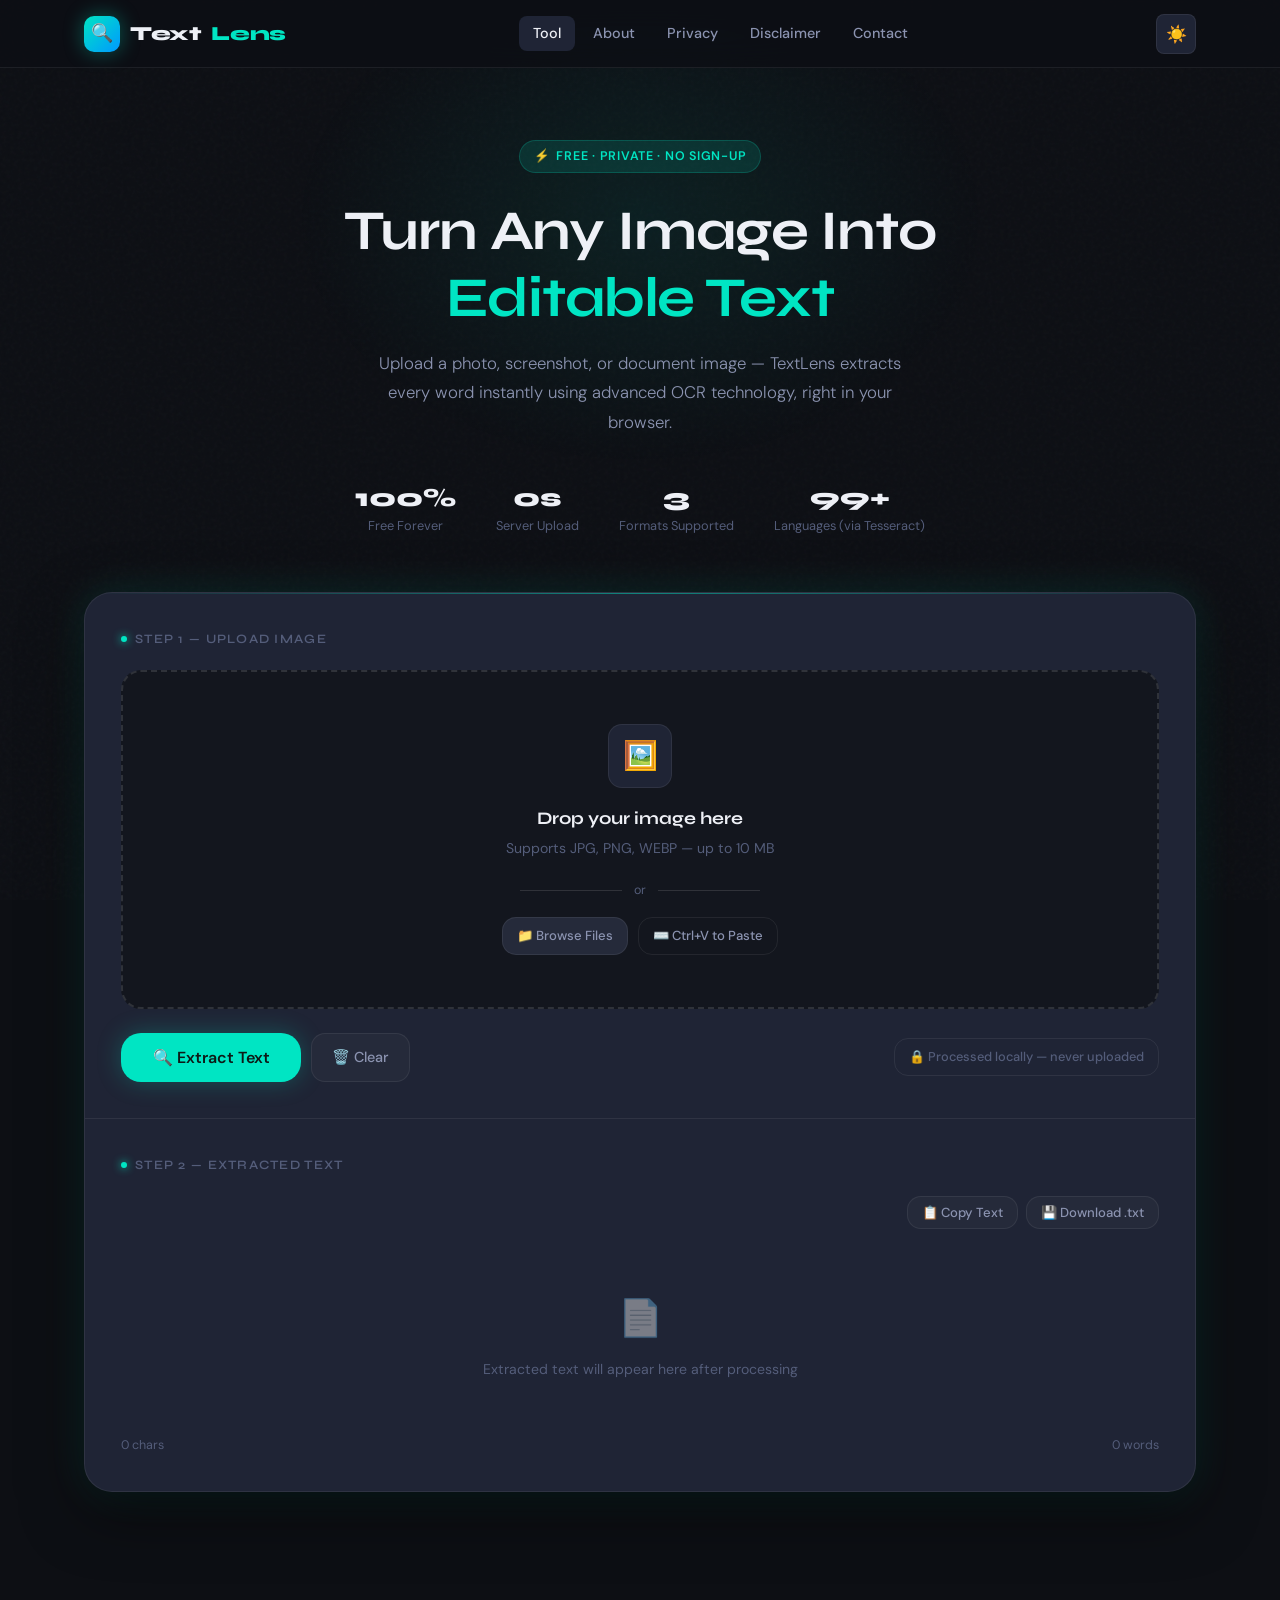
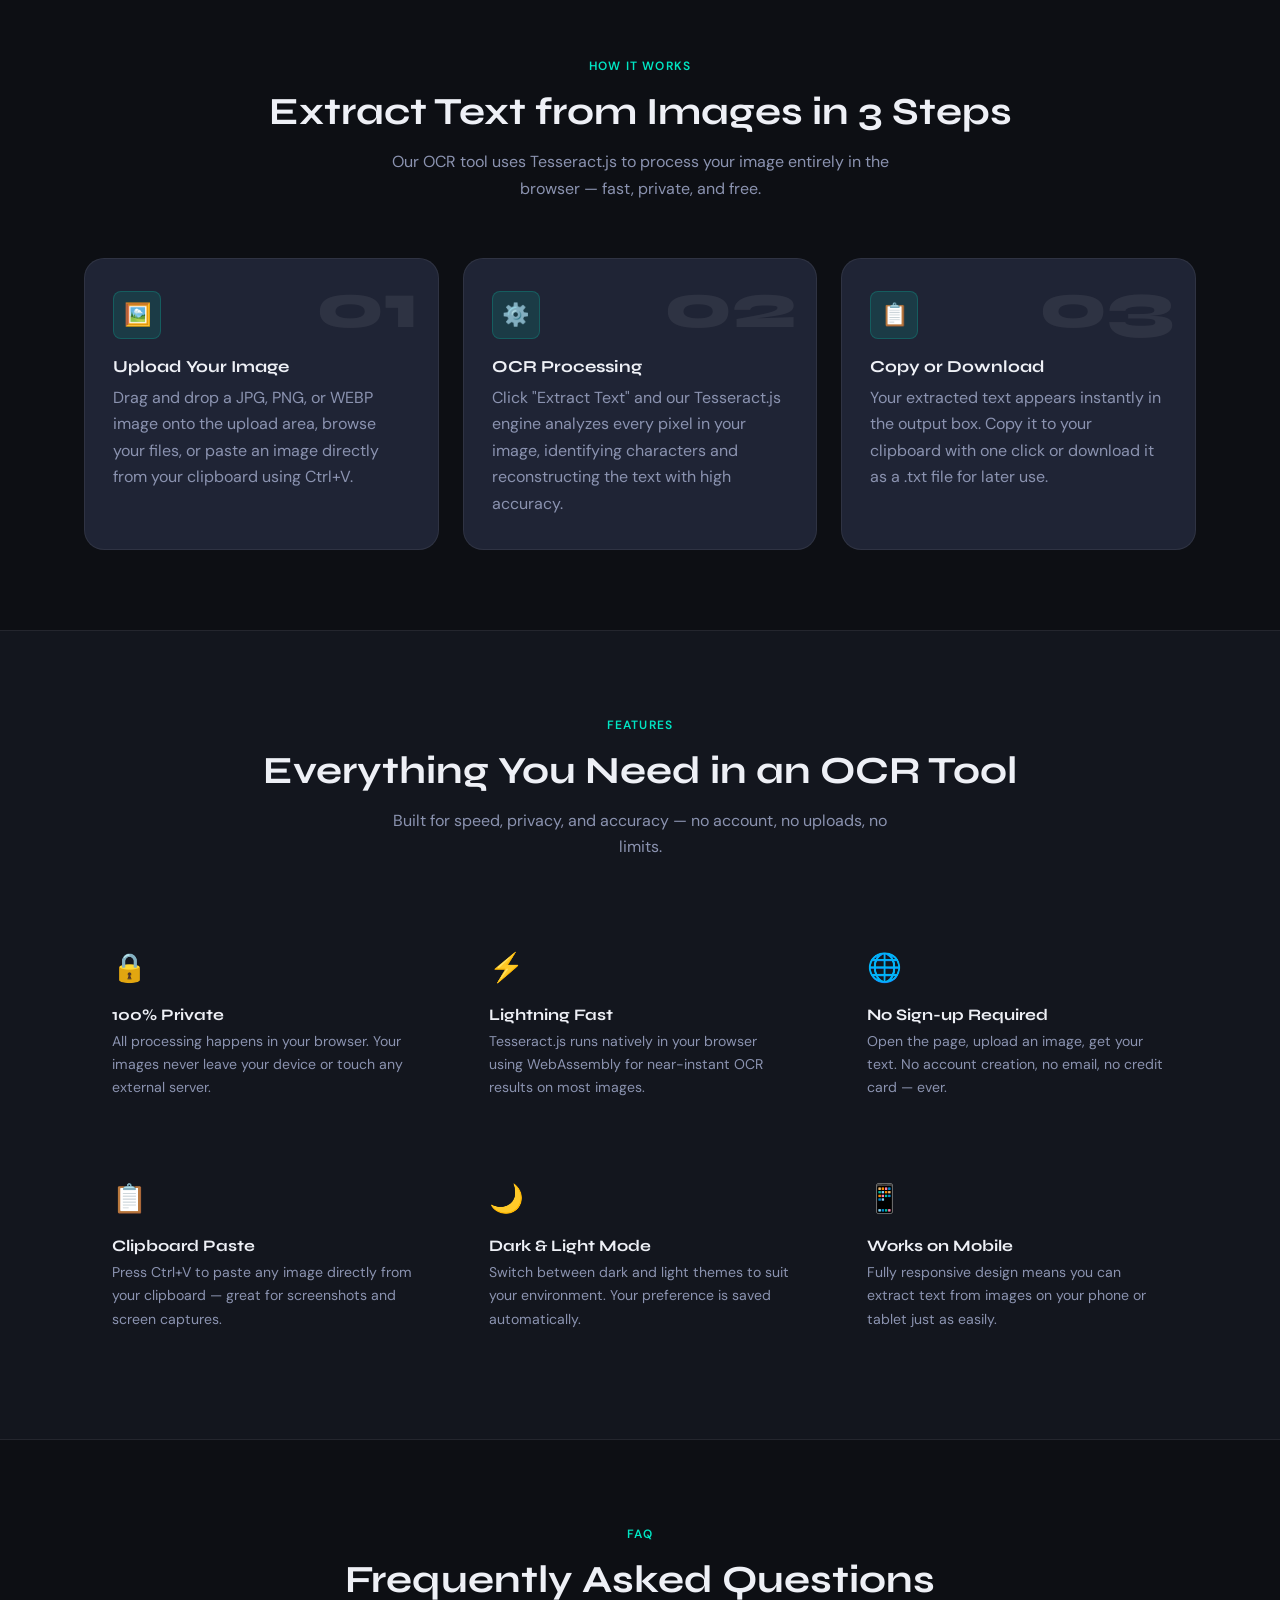
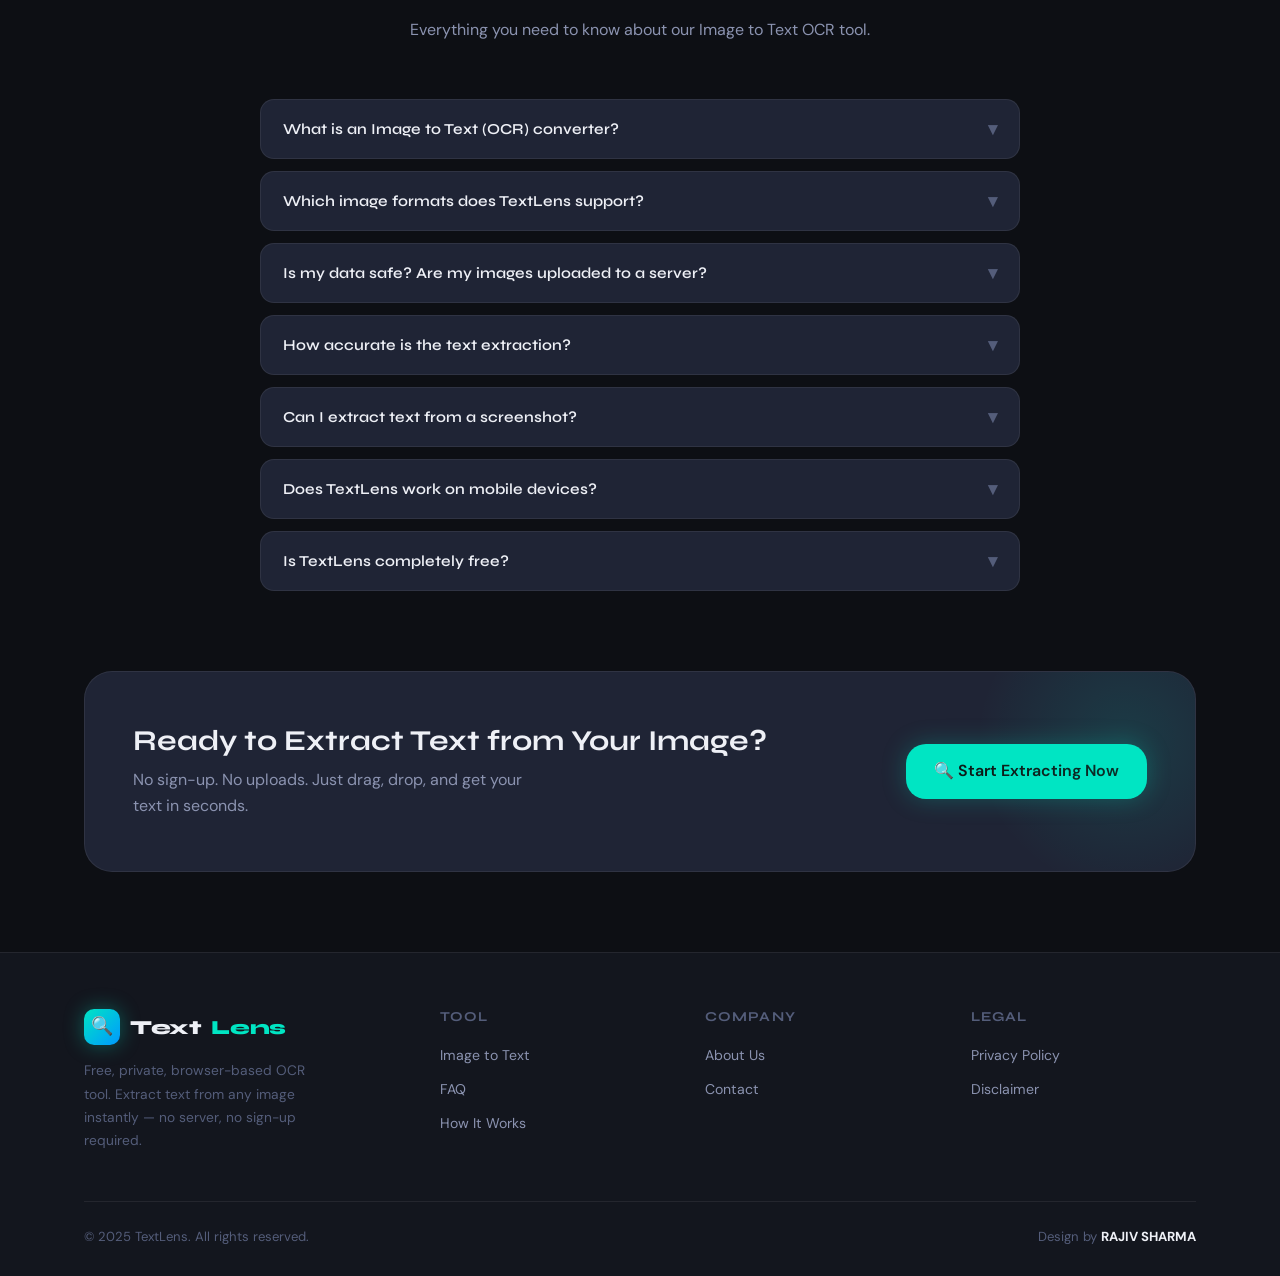
==== index.html @ cfd6c008 "Add files via upload" ====
<!DOCTYPE html>
<html lang="en" data-theme="dark">
<head>
  <meta charset="UTF-8" />
  <meta name="viewport" content="width=device-width, initial-scale=1.0" />

  <!-- Primary Meta -->
  <title>TextLens — Free Image to Text OCR Tool | Extract Text from Images Online</title>
  <meta name="description" content="Extract text from any image instantly with TextLens, the free AI-powered OCR tool. Upload JPG, PNG, or WEBP images and convert them to editable plain text in seconds. No sign-up required." />
  <meta name="keywords" content="image to text, OCR tool, extract text from image, online OCR, free OCR, photo to text, jpg to text, png to text" />
  <meta name="author" content="TextLens" />
  <meta name="robots" content="index, follow" />
  <link rel="canonical" href="https://textlens.app/index.html" />

  <!-- Open Graph -->
  <meta property="og:type" content="website" />
  <meta property="og:title" content="TextLens — Free Image to Text OCR Tool" />
  <meta property="og:description" content="Extract text from images instantly. Free, private, and browser-based OCR — no uploads to any server." />
  <meta property="og:url" content="https://textlens.app/" />
  <meta property="og:site_name" content="TextLens" />

  <!-- Twitter Card -->
  <meta name="twitter:card" content="summary_large_image" />
  <meta name="twitter:title" content="TextLens — Free Image to Text OCR Tool" />
  <meta name="twitter:description" content="Extract text from images instantly. Free, private, browser-based OCR." />

  <!-- Schema Markup -->
  <script type="application/ld+json">
  {
    "@context": "https://schema.org",
    "@type": "WebApplication",
    "name": "TextLens OCR Tool",
    "url": "https://textlens.app/",
    "description": "Free browser-based OCR tool to extract text from images. Supports JPG, PNG, and WEBP formats.",
    "applicationCategory": "UtilityApplication",
    "operatingSystem": "Any",
    "browserRequirements": "Requires JavaScript",
    "offers": {
      "@type": "Offer",
      "price": "0",
      "priceCurrency": "USD"
    },
    "featureList": [
      "Extract text from JPG images",
      "Extract text from PNG images",
      "Extract text from WEBP images",
      "Paste image from clipboard",
      "Drag and drop upload",
      "Download extracted text as TXT",
      "Copy text to clipboard",
      "100% browser-based, no server upload"
    ]
  }
  </script>

  <link rel="stylesheet" href="style.css" />
  <link rel="icon" href="data:image/svg+xml,<svg xmlns='http://www.w3.org/2000/svg' viewBox='0 0 100 100'><text y='.9em' font-size='90'>🔍</text></svg>" />
</head>
<body>

<!-- ============================================================
     NAVBAR
     ============================================================ -->
<nav class="navbar" role="navigation" aria-label="Main navigation">
  <div class="container nav-inner">
    <a href="index.html" class="logo" aria-label="TextLens Home">
      <div class="logo-icon" aria-hidden="true">🔍</div>
      Text<span>Lens</span>
    </a>

    <div class="nav-links" role="menubar">
      <a href="index.html" role="menuitem">Tool</a>
      <a href="about.html" role="menuitem">About</a>
      <a href="privacy-policy.html" role="menuitem">Privacy</a>
      <a href="disclaimer.html" role="menuitem">Disclaimer</a>
      <a href="contact.html" role="menuitem">Contact</a>
    </div>

    <div class="nav-right">
      <button class="theme-toggle" id="theme-toggle" aria-label="Toggle dark/light mode" title="Toggle theme">
        <span id="theme-icon">☀️</span>
      </button>
      <button class="nav-hamburger" id="hamburger" aria-label="Open menu" aria-expanded="false">
        <span></span><span></span><span></span>
      </button>
    </div>
  </div>
</nav>

<!-- Mobile Nav -->
<div class="mobile-nav" id="mobile-nav" role="menu">
  <a href="index.html" role="menuitem">🔍 OCR Tool</a>
  <a href="about.html" role="menuitem">ℹ️ About</a>
  <a href="privacy-policy.html" role="menuitem">🔒 Privacy Policy</a>
  <a href="disclaimer.html" role="menuitem">📋 Disclaimer</a>
  <a href="contact.html" role="menuitem">✉️ Contact</a>
</div>

<main>
  <!-- ============================================================
       HERO
       ============================================================ -->
  <section class="hero" aria-labelledby="hero-heading">
    <div class="container">
      <div class="hero-badge" role="note">
        <span>⚡</span> Free · Private · No Sign-up
      </div>
      <h1 id="hero-heading" class="animate-up">
        Turn Any Image Into<br><em>Editable Text</em>
      </h1>
      <p class="hero-sub animate-up">
        Upload a photo, screenshot, or document image — TextLens extracts every word instantly using advanced OCR technology, right in your browser.
      </p>

      <div class="hero-stats" aria-label="Tool statistics">
        <div class="stat-item">
          <div class="stat-number">100%</div>
          <div class="stat-label">Free Forever</div>
        </div>
        <div class="stat-item">
          <div class="stat-number">0s</div>
          <div class="stat-label">Server Upload</div>
        </div>
        <div class="stat-item">
          <div class="stat-number">3</div>
          <div class="stat-label">Formats Supported</div>
        </div>
        <div class="stat-item">
          <div class="stat-number">99+</div>
          <div class="stat-label">Languages (via Tesseract)</div>
        </div>
      </div>
    </div>
  </section>

  <!-- ============================================================
       MAIN TOOL
       ============================================================ -->
  <section class="tool-section" aria-labelledby="tool-heading">
    <div class="container">
      <h2 id="tool-heading" class="d-none">Image to Text Converter</h2>

      <div class="tool-card" role="main">

        <!-- Upload Panel -->
        <div class="upload-panel">
          <div class="panel-label">
            <span class="dot" aria-hidden="true"></span>
            Step 1 — Upload Image
          </div>

          <!-- Drop Zone -->
          <div
            class="drop-zone"
            id="drop-zone"
            role="button"
            tabindex="0"
            aria-label="Upload image: click, drag and drop, or paste from clipboard"
            aria-describedby="drop-hint"
          >
            <!-- Default state -->
            <div id="drop-default">
              <div class="drop-icon" aria-hidden="true">🖼️</div>
              <h3>Drop your image here</h3>
              <p id="drop-hint">Supports JPG, PNG, WEBP — up to 10 MB</p>
              <div class="or-divider">or</div>
              <div style="display:flex;gap:10px;justify-content:center;flex-wrap:wrap">
                <button class="btn btn-secondary btn-sm" onclick="document.getElementById('file-input').click()" type="button" aria-label="Browse files to upload">
                  📁 Browse Files
                </button>
                <span class="btn btn-ghost btn-sm" style="cursor:default;pointer-events:none" aria-label="Keyboard shortcut to paste">
                  ⌨️ Ctrl+V to Paste
                </span>
              </div>
            </div>

            <!-- Preview container (shown after file selected) -->
            <div id="preview-container">
              <img id="image-preview" src="" alt="Uploaded image preview" loading="lazy" />
              <div class="preview-overlay">
                <button class="btn btn-ghost btn-sm btn-icon" onclick="document.getElementById('file-input').click()" title="Change image" type="button" aria-label="Change image">🔄</button>
              </div>
            </div>
          </div>

          <input type="file" id="file-input" accept=".jpg,.jpeg,.png,.webp,image/jpeg,image/png,image/webp" aria-label="Choose image file" />

          <!-- Upload Actions -->
          <div class="upload-actions">
            <div class="action-left">
              <button class="btn btn-primary btn-lg" id="ocr-btn" disabled aria-label="Extract text from uploaded image" type="button">
                🔍 Extract Text
              </button>
              <button class="btn btn-secondary" id="clear-btn" type="button" aria-label="Clear and start over">
                🗑️ Clear
              </button>
            </div>
            <div class="action-right">
              <span class="btn btn-ghost btn-sm" style="cursor:default;pointer-events:none;font-size:0.8rem;color:var(--text-muted)" aria-label="Privacy notice">
                🔒 Processed locally — never uploaded
              </span>
            </div>
          </div>
        </div>

        <!-- Error Banner -->
        <div class="error-banner" id="error-banner" role="alert" aria-live="polite">
          <span class="err-icon">⚠️</span>
          <span class="err-text" id="error-text"></span>
        </div>

        <!-- Progress Bar -->
        <div class="progress-wrap" id="progress-wrap" role="status" aria-live="polite">
          <div class="progress-header">
            <div class="progress-label">
              <span class="spinner" aria-hidden="true"></span>
              <span id="progress-msg">Initializing…</span>
            </div>
            <span class="progress-pct" id="progress-pct" aria-label="Progress percentage">0%</span>
          </div>
          <div class="progress-bar-track" role="progressbar" aria-valuemin="0" aria-valuemax="100" aria-valuenow="0">
            <div class="progress-bar-fill" id="progress-fill"></div>
          </div>
        </div>

        <!-- Output Panel -->
        <div class="output-panel">
          <div class="panel-label">
            <span class="dot" aria-hidden="true"></span>
            Step 2 — Extracted Text
          </div>

          <div class="output-header">
            <div></div>
            <div class="output-actions">
              <button class="btn btn-secondary btn-sm" id="copy-btn" disabled type="button" aria-label="Copy extracted text to clipboard">
                📋 Copy Text
              </button>
              <button class="btn btn-secondary btn-sm" id="download-btn" disabled type="button" aria-label="Download extracted text as .txt file">
                💾 Download .txt
              </button>
            </div>
          </div>

          <!-- Placeholder shown before extraction -->
          <div id="output-placeholder" class="output-placeholder" role="note">
            <span class="placeholder-icon" aria-hidden="true">📄</span>
            <p>Extracted text will appear here after processing</p>
          </div>

          <!-- Actual text output -->
          <div
            id="output-box"
            role="textbox"
            aria-label="Extracted text output"
            aria-multiline="true"
            aria-readonly="true"
            tabindex="0"
            style="display:none"
          ></div>

          <div class="output-meta" aria-live="polite">
            <span id="char-count" aria-label="Character count">0 chars</span>
            <span id="word-count" aria-label="Word count">0 words</span>
          </div>
        </div>

      </div><!-- /.tool-card -->

    </div>
  </section>

  <!-- ============================================================
       HOW IT WORKS
       ============================================================ -->
  <section class="section" aria-labelledby="how-heading">
    <div class="container">
      <div class="section-header">
        <div class="section-tag">How It Works</div>
        <h2 id="how-heading">Extract Text from Images in 3 Steps</h2>
        <p>Our OCR tool uses Tesseract.js to process your image entirely in the browser — fast, private, and free.</p>
      </div>

      <div class="steps-grid">
        <article class="step-card animate-up">
          <div class="step-num" aria-hidden="true">01</div>
          <div class="step-icon" aria-hidden="true">🖼️</div>
          <h3>Upload Your Image</h3>
          <p>Drag and drop a JPG, PNG, or WEBP image onto the upload area, browse your files, or paste an image directly from your clipboard using Ctrl+V.</p>
        </article>
        <article class="step-card animate-up">
          <div class="step-num" aria-hidden="true">02</div>
          <div class="step-icon" aria-hidden="true">⚙️</div>
          <h3>OCR Processing</h3>
          <p>Click "Extract Text" and our Tesseract.js engine analyzes every pixel in your image, identifying characters and reconstructing the text with high accuracy.</p>
        </article>
        <article class="step-card animate-up">
          <div class="step-num" aria-hidden="true">03</div>
          <div class="step-icon" aria-hidden="true">📋</div>
          <h3>Copy or Download</h3>
          <p>Your extracted text appears instantly in the output box. Copy it to your clipboard with one click or download it as a .txt file for later use.</p>
        </article>
      </div>
    </div>
  </section>

  <!-- ============================================================
       FEATURES
       ============================================================ -->
  <section class="section features-bg" aria-labelledby="features-heading">
    <div class="container">
      <div class="section-header">
        <div class="section-tag">Features</div>
        <h2 id="features-heading">Everything You Need in an OCR Tool</h2>
        <p>Built for speed, privacy, and accuracy — no account, no uploads, no limits.</p>
      </div>

      <div class="features-grid">
        <div class="feature-item">
          <div class="feature-icon" aria-hidden="true">🔒</div>
          <h4>100% Private</h4>
          <p>All processing happens in your browser. Your images never leave your device or touch any external server.</p>
        </div>
        <div class="feature-item">
          <div class="feature-icon" aria-hidden="true">⚡</div>
          <h4>Lightning Fast</h4>
          <p>Tesseract.js runs natively in your browser using WebAssembly for near-instant OCR results on most images.</p>
        </div>
        <div class="feature-item">
          <div class="feature-icon" aria-hidden="true">🌐</div>
          <h4>No Sign-up Required</h4>
          <p>Open the page, upload an image, get your text. No account creation, no email, no credit card — ever.</p>
        </div>
        <div class="feature-item">
          <div class="feature-icon" aria-hidden="true">📋</div>
          <h4>Clipboard Paste</h4>
          <p>Press Ctrl+V to paste any image directly from your clipboard — great for screenshots and screen captures.</p>
        </div>
        <div class="feature-item">
          <div class="feature-icon" aria-hidden="true">🌙</div>
          <h4>Dark & Light Mode</h4>
          <p>Switch between dark and light themes to suit your environment. Your preference is saved automatically.</p>
        </div>
        <div class="feature-item">
          <div class="feature-icon" aria-hidden="true">📱</div>
          <h4>Works on Mobile</h4>
          <p>Fully responsive design means you can extract text from images on your phone or tablet just as easily.</p>
        </div>
      </div>
    </div>
  </section>

  <!-- ============================================================
       FAQ
       ============================================================ -->
  <section class="section" aria-labelledby="faq-heading">
    <div class="container">
      <div class="section-header">
        <div class="section-tag">FAQ</div>
        <h2 id="faq-heading">Frequently Asked Questions</h2>
        <p>Everything you need to know about our Image to Text OCR tool.</p>
      </div>

      <div class="faq-list" role="list">

        <div class="faq-item" role="listitem">
          <button class="faq-q" aria-expanded="false" aria-controls="faq-a-1">
            What is an Image to Text (OCR) converter?
            <span class="faq-arrow" aria-hidden="true">▾</span>
          </button>
          <div class="faq-a" id="faq-a-1" role="region">
            <p>An Image to Text converter, also called an OCR (Optical Character Recognition) tool, is software that reads text embedded in images and converts it into editable, machine-readable plain text. TextLens uses the open-source Tesseract.js library to perform this conversion entirely within your web browser — no server processing required.</p>
          </div>
        </div>

        <div class="faq-item" role="listitem">
          <button class="faq-q" aria-expanded="false" aria-controls="faq-a-2">
            Which image formats does TextLens support?
            <span class="faq-arrow" aria-hidden="true">▾</span>
          </button>
          <div class="faq-a" id="faq-a-2" role="region">
            <p>TextLens currently supports JPG/JPEG, PNG, and WEBP image formats. These cover the vast majority of photos, screenshots, and scanned documents you're likely to encounter. Maximum file size is 10 MB per image to ensure smooth browser performance.</p>
          </div>
        </div>

        <div class="faq-item" role="listitem">
          <button class="faq-q" aria-expanded="false" aria-controls="faq-a-3">
            Is my data safe? Are my images uploaded to a server?
            <span class="faq-arrow" aria-hidden="true">▾</span>
          </button>
          <div class="faq-a" id="faq-a-3" role="region">
            <p>Absolutely. TextLens is entirely client-side — meaning all processing happens locally on your device, inside your browser. Your images are never uploaded to any external server, never stored, and never shared. This makes TextLens one of the most private OCR tools available online.</p>
          </div>
        </div>

        <div class="faq-item" role="listitem">
          <button class="faq-q" aria-expanded="false" aria-controls="faq-a-4">
            How accurate is the text extraction?
            <span class="faq-arrow" aria-hidden="true">▾</span>
          </button>
          <div class="faq-a" id="faq-a-4" role="region">
            <p>Accuracy depends on image quality. For clear, high-resolution images with good contrast and standard fonts, Tesseract.js can achieve 95%+ accuracy. Blurry images, stylized fonts, or images with complex backgrounds may yield lower accuracy. For best results, use images with at least 150 DPI resolution and good lighting.</p>
          </div>
        </div>

        <div class="faq-item" role="listitem">
          <button class="faq-q" aria-expanded="false" aria-controls="faq-a-5">
            Can I extract text from a screenshot?
            <span class="faq-arrow" aria-hidden="true">▾</span>
          </button>
          <div class="faq-a" id="faq-a-5" role="region">
            <p>Yes! Screenshots are typically high-resolution with clear text, making them ideal for OCR. You can paste a screenshot directly by copying it to your clipboard (using Print Screen or a snipping tool) and pressing Ctrl+V on the TextLens page — no file saving needed.</p>
          </div>
        </div>

        <div class="faq-item" role="listitem">
          <button class="faq-q" aria-expanded="false" aria-controls="faq-a-6">
            Does TextLens work on mobile devices?
            <span class="faq-arrow" aria-hidden="true">▾</span>
          </button>
          <div class="faq-a" id="faq-a-6" role="region">
            <p>Yes. TextLens is built with a mobile-first responsive design. You can open the tool in your mobile browser, tap the upload area to select a photo from your camera roll, and extract text just as you would on a desktop. The interface adapts automatically to your screen size.</p>
          </div>
        </div>

        <div class="faq-item" role="listitem">
          <button class="faq-q" aria-expanded="false" aria-controls="faq-a-7">
            Is TextLens completely free?
            <span class="faq-arrow" aria-hidden="true">▾</span>
          </button>
          <div class="faq-a" id="faq-a-7" role="region">
            <p>Yes, TextLens is 100% free with no hidden costs, no usage limits, and no premium tiers. You can extract text from as many images as you need without any restrictions. We're committed to keeping this tool free and accessible to everyone.</p>
          </div>
        </div>

      </div>
    </div>
  </section>

  <!-- ============================================================
       CTA STRIP
       ============================================================ -->
  <section aria-label="Call to action">
    <div class="container">
      <div class="cta-strip">
        <div>
          <h2>Ready to Extract Text from Your Image?</h2>
          <p>No sign-up. No uploads. Just drag, drop, and get your text in seconds.</p>
        </div>
        <div class="cta-right">
          <a href="#drop-zone" class="btn btn-primary btn-lg" aria-label="Start using the OCR tool now">
            🔍 Start Extracting Now
          </a>
        </div>
      </div>
    </div>
  </section>

</main>

<!-- ============================================================
     FOOTER
     ============================================================ -->
<footer class="footer" role="contentinfo">
  <div class="container">
    <div class="footer-grid">
      <div class="footer-brand">
        <a href="index.html" class="logo" aria-label="TextLens Home">
          <div class="logo-icon" aria-hidden="true">🔍</div>
          Text<span>Lens</span>
        </a>
        <p>Free, private, browser-based OCR tool. Extract text from any image instantly — no server, no sign-up required.</p>
      </div>

      <div class="footer-col">
        <h5>Tool</h5>
        <ul>
          <li><a href="index.html">Image to Text</a></li>
          <li><a href="index.html#faq-heading">FAQ</a></li>
          <li><a href="about.html">How It Works</a></li>
        </ul>
      </div>

      <div class="footer-col">
        <h5>Company</h5>
        <ul>
          <li><a href="about.html">About Us</a></li>
          <li><a href="contact.html">Contact</a></li>
        </ul>
      </div>

      <div class="footer-col">
        <h5>Legal</h5>
        <ul>
          <li><a href="privacy-policy.html">Privacy Policy</a></li>
          <li><a href="disclaimer.html">Disclaimer</a></li>
        </ul>
      </div>
    </div>

    <div class="footer-bottom">
      <p>© 2025 TextLens. All rights reserved.</p>
      <p>Design by <strong style="color:var(--text-primary)">RAJIV SHARMA</strong></p>
    </div>
  </div>
</footer>

<!-- Toast Notification -->
<div class="toast" id="toast" role="alert" aria-live="assertive" aria-atomic="true">
  <span class="toast-icon" aria-hidden="true">✅</span>
  <span class="toast-msg"></span>
</div>

<!-- Tesseract.js CDN -->
<script src="https://cdn.jsdelivr.net/npm/tesseract.js@5/dist/tesseract.min.js"></script>
<script src="script.js"></script>

</body>
</html>
---- style.css ----
/* ============================================================
   TextLens OCR — Global Stylesheet
   Design: Refined dark-mode-first SaaS aesthetic
   ============================================================ */

@import url('https://fonts.googleapis.com/css2?family=Syne:wght@400;500;600;700;800&family=DM+Sans:ital,opsz,wght@0,9..40,300;0,9..40,400;0,9..40,500;1,9..40,300&display=swap');

/* ── CSS Variables ── */
:root {
  --bg:           #0d0f14;
  --bg-2:         #13161e;
  --bg-3:         #1a1e2a;
  --surface:      #1f2435;
  --surface-2:    #252a3a;
  --border:       rgba(255,255,255,0.07);
  --border-2:     rgba(255,255,255,0.12);
  --accent:       #00e5c3;
  --accent-dim:   rgba(0,229,195,0.12);
  --accent-glow:  rgba(0,229,195,0.25);
  --text-primary: #eef0f6;
  --text-secondary:#8b93b0;
  --text-muted:   #545d7a;
  --error:        #ff5f7e;
  --error-bg:     rgba(255,95,126,0.1);
  --success:      #00e5c3;
  --radius-sm:    8px;
  --radius-md:    14px;
  --radius-lg:    20px;
  --radius-xl:    28px;
  --shadow-sm:    0 2px 12px rgba(0,0,0,0.3);
  --shadow-md:    0 8px 32px rgba(0,0,0,0.4);
  --shadow-lg:    0 20px 60px rgba(0,0,0,0.5);
  --shadow-accent:0 0 40px rgba(0,229,195,0.15);
  --transition:   all 0.22s cubic-bezier(0.4,0,0.2,1);
  --nav-height:   68px;
  --font-display: 'Syne', sans-serif;
  --font-body:    'DM Sans', sans-serif;
}

[data-theme="light"] {
  --bg:           #f4f6fb;
  --bg-2:         #edf0f7;
  --bg-3:         #e5e9f3;
  --surface:      #ffffff;
  --surface-2:    #f8f9fc;
  --border:       rgba(0,0,0,0.07);
  --border-2:     rgba(0,0,0,0.13);
  --accent:       #00b89d;
  --accent-dim:   rgba(0,184,157,0.10);
  --accent-glow:  rgba(0,184,157,0.20);
  --text-primary: #111827;
  --text-secondary:#4b5680;
  --text-muted:   #8d96b5;
  --error:        #e0395a;
  --error-bg:     rgba(224,57,90,0.08);
  --shadow-sm:    0 2px 12px rgba(0,0,0,0.06);
  --shadow-md:    0 8px 32px rgba(0,0,0,0.1);
  --shadow-lg:    0 20px 60px rgba(0,0,0,0.12);
  --shadow-accent:0 0 40px rgba(0,184,157,0.12);
}

/* ── Reset & Base ── */
*, *::before, *::after { box-sizing: border-box; margin: 0; padding: 0; }

html {
  scroll-behavior: smooth;
  font-size: 16px;
  -webkit-font-smoothing: antialiased;
  -moz-osx-font-smoothing: grayscale;
}

body {
  font-family: var(--font-body);
  background: var(--bg);
  color: var(--text-primary);
  line-height: 1.65;
  transition: background 0.3s ease, color 0.3s ease;
  min-height: 100vh;
  display: flex;
  flex-direction: column;
  overflow-x: hidden;
}

main { flex: 1; }

img { max-width: 100%; height: auto; display: block; }
a { color: var(--accent); text-decoration: none; transition: var(--transition); }
a:hover { opacity: 0.85; }
ul, ol { list-style: none; }
button { cursor: pointer; border: none; background: none; font-family: var(--font-body); }

/* ── Scrollbar ── */
::-webkit-scrollbar { width: 6px; height: 6px; }
::-webkit-scrollbar-track { background: var(--bg-2); }
::-webkit-scrollbar-thumb { background: var(--surface-2); border-radius: 99px; }
::-webkit-scrollbar-thumb:hover { background: var(--text-muted); }

/* ── Typography ── */
h1,h2,h3,h4,h5,h6 { font-family: var(--font-display); font-weight: 700; line-height: 1.2; }
h1 { font-size: clamp(2rem, 5vw, 3.5rem); }
h2 { font-size: clamp(1.6rem, 3.5vw, 2.4rem); }
h3 { font-size: clamp(1.2rem, 2.5vw, 1.6rem); }
h4 { font-size: 1.1rem; }
p { color: var(--text-secondary); }

/* ── Container ── */
.container {
  width: 100%;
  max-width: 1160px;
  margin: 0 auto;
  padding: 0 24px;
}

/* ── Noise Overlay ── */
body::before {
  content: '';
  position: fixed;
  inset: 0;
  background-image: url("data:image/svg+xml,%3Csvg viewBox='0 0 256 256' xmlns='http://www.w3.org/2000/svg'%3E%3Cfilter id='noise'%3E%3CfeTurbulence type='fractalNoise' baseFrequency='0.9' numOctaves='4' stitchTiles='stitch'/%3E%3C/filter%3E%3Crect width='100%25' height='100%25' filter='url(%23noise)' opacity='0.04'/%3E%3C/svg%3E");
  pointer-events: none;
  z-index: 0;
  opacity: 0.6;
}

/* ============================================================
   NAVBAR
   ============================================================ */
.navbar {
  position: sticky;
  top: 0;
  z-index: 100;
  height: var(--nav-height);
  background: rgba(13,15,20,0.85);
  backdrop-filter: blur(20px) saturate(160%);
  -webkit-backdrop-filter: blur(20px) saturate(160%);
  border-bottom: 1px solid var(--border);
  transition: var(--transition);
}

[data-theme="light"] .navbar {
  background: rgba(244,246,251,0.88);
}

.nav-inner {
  display: flex;
  align-items: center;
  justify-content: space-between;
  height: 100%;
}

.logo {
  display: flex;
  align-items: center;
  gap: 10px;
  font-family: var(--font-display);
  font-weight: 800;
  font-size: 1.25rem;
  color: var(--text-primary);
  letter-spacing: -0.02em;
}

.logo-icon {
  width: 36px;
  height: 36px;
  background: linear-gradient(135deg, var(--accent), #0099ff);
  border-radius: 10px;
  display: flex;
  align-items: center;
  justify-content: center;
  font-size: 18px;
  flex-shrink: 0;
  box-shadow: 0 0 20px rgba(0,229,195,0.35);
}

.logo span { color: var(--accent); }

.nav-links {
  display: flex;
  align-items: center;
  gap: 4px;
}

.nav-links a {
  color: var(--text-secondary);
  font-size: 0.9rem;
  font-weight: 500;
  padding: 6px 14px;
  border-radius: var(--radius-sm);
  transition: var(--transition);
}

.nav-links a:hover,
.nav-links a.active {
  color: var(--text-primary);
  background: var(--surface);
}

.nav-right {
  display: flex;
  align-items: center;
  gap: 12px;
}

/* Theme Toggle */
.theme-toggle {
  width: 40px;
  height: 40px;
  border-radius: var(--radius-sm);
  background: var(--surface);
  border: 1px solid var(--border);
  display: flex;
  align-items: center;
  justify-content: center;
  color: var(--text-secondary);
  font-size: 17px;
  transition: var(--transition);
}

.theme-toggle:hover {
  background: var(--surface-2);
  color: var(--text-primary);
  border-color: var(--border-2);
}

/* Hamburger */
.nav-hamburger {
  display: none;
  flex-direction: column;
  gap: 5px;
  width: 40px;
  height: 40px;
  align-items: center;
  justify-content: center;
  border-radius: var(--radius-sm);
  background: var(--surface);
  border: 1px solid var(--border);
}

.nav-hamburger span {
  display: block;
  width: 18px;
  height: 2px;
  background: var(--text-secondary);
  border-radius: 2px;
  transition: var(--transition);
}

/* Mobile Nav */
.mobile-nav {
  display: none;
  position: fixed;
  top: var(--nav-height);
  left: 0;
  right: 0;
  background: var(--bg-2);
  border-bottom: 1px solid var(--border);
  padding: 16px 24px;
  z-index: 99;
  flex-direction: column;
  gap: 4px;
  box-shadow: var(--shadow-md);
}

.mobile-nav.open { display: flex; }

.mobile-nav a {
  color: var(--text-secondary);
  font-weight: 500;
  padding: 10px 14px;
  border-radius: var(--radius-sm);
  transition: var(--transition);
}

.mobile-nav a:hover,
.mobile-nav a.active {
  color: var(--text-primary);
  background: var(--surface);
}

/* ============================================================
   HERO SECTION
   ============================================================ */
.hero {
  padding: 72px 0 56px;
  text-align: center;
  position: relative;
}

.hero::before {
  content: '';
  position: absolute;
  top: -100px;
  left: 50%;
  transform: translateX(-50%);
  width: 700px;
  height: 500px;
  background: radial-gradient(ellipse at center, rgba(0,229,195,0.08) 0%, transparent 70%);
  pointer-events: none;
}

.hero-badge {
  display: inline-flex;
  align-items: center;
  gap: 6px;
  background: var(--accent-dim);
  border: 1px solid rgba(0,229,195,0.2);
  color: var(--accent);
  font-size: 0.78rem;
  font-weight: 600;
  padding: 5px 14px;
  border-radius: 99px;
  margin-bottom: 24px;
  letter-spacing: 0.06em;
  text-transform: uppercase;
}

.hero h1 {
  margin-bottom: 18px;
  color: var(--text-primary);
  letter-spacing: -0.02em;
}

.hero h1 em {
  font-style: normal;
  color: var(--accent);
  position: relative;
}

.hero-sub {
  font-size: 1.05rem;
  max-width: 560px;
  margin: 0 auto 48px;
  color: var(--text-secondary);
  font-weight: 300;
  line-height: 1.75;
}

.hero-stats {
  display: flex;
  justify-content: center;
  gap: 40px;
  flex-wrap: wrap;
  margin-top: 40px;
}

.stat-item {
  text-align: center;
}

.stat-number {
  font-family: var(--font-display);
  font-size: 1.6rem;
  font-weight: 800;
  color: var(--text-primary);
  line-height: 1;
}

.stat-label {
  font-size: 0.8rem;
  color: var(--text-muted);
  margin-top: 4px;
}

/* ============================================================
   OCR TOOL CARD
   ============================================================ */
.tool-section {
  padding-bottom: 80px;
}

.tool-card {
  background: var(--surface);
  border: 1px solid var(--border);
  border-radius: var(--radius-xl);
  overflow: hidden;
  box-shadow: var(--shadow-lg), var(--shadow-accent);
  position: relative;
}

.tool-card::before {
  content: '';
  position: absolute;
  top: 0; left: 0; right: 0;
  height: 1px;
  background: linear-gradient(90deg, transparent, var(--accent), transparent);
  opacity: 0.5;
}

/* Upload Panel */
.upload-panel {
  padding: 36px;
  border-bottom: 1px solid var(--border);
}

.panel-label {
  display: flex;
  align-items: center;
  gap: 8px;
  font-family: var(--font-display);
  font-size: 0.8rem;
  font-weight: 600;
  text-transform: uppercase;
  letter-spacing: 0.1em;
  color: var(--text-muted);
  margin-bottom: 20px;
}

.panel-label .dot {
  width: 6px;
  height: 6px;
  border-radius: 50%;
  background: var(--accent);
  box-shadow: 0 0 8px var(--accent);
}

/* Drop Zone */
.drop-zone {
  border: 2px dashed var(--border-2);
  border-radius: var(--radius-lg);
  padding: 52px 24px;
  text-align: center;
  transition: var(--transition);
  background: var(--bg-2);
  cursor: pointer;
  position: relative;
  overflow: hidden;
}

.drop-zone::before {
  content: '';
  position: absolute;
  inset: 0;
  background: radial-gradient(ellipse at center, var(--accent-dim) 0%, transparent 70%);
  opacity: 0;
  transition: opacity 0.3s ease;
}

.drop-zone.drag-over {
  border-color: var(--accent);
  background: var(--bg-3);
}

.drop-zone.drag-over::before { opacity: 1; }

.drop-zone.has-image {
  border-style: solid;
  border-color: var(--accent);
  padding: 16px;
}

.drop-icon {
  width: 64px;
  height: 64px;
  background: var(--surface);
  border-radius: var(--radius-md);
  display: flex;
  align-items: center;
  justify-content: center;
  font-size: 28px;
  margin: 0 auto 20px;
  border: 1px solid var(--border);
  transition: var(--transition);
}

.drop-zone:hover .drop-icon {
  border-color: var(--accent);
  background: var(--accent-dim);
}

.drop-zone h3 {
  font-size: 1.1rem;
  margin-bottom: 8px;
  color: var(--text-primary);
}

.drop-zone p {
  font-size: 0.88rem;
  color: var(--text-muted);
  margin-bottom: 20px;
}

.drop-zone .or-divider {
  font-size: 0.78rem;
  color: var(--text-muted);
  position: relative;
  margin: 16px 0;
  display: flex;
  align-items: center;
  gap: 12px;
  max-width: 240px;
  margin-left: auto;
  margin-right: auto;
}

.drop-zone .or-divider::before,
.drop-zone .or-divider::after {
  content: '';
  flex: 1;
  height: 1px;
  background: var(--border-2);
}

/* Preview */
#preview-container {
  display: none;
  position: relative;
}

#preview-container.visible { display: block; }

#image-preview {
  width: 100%;
  max-height: 340px;
  object-fit: contain;
  border-radius: var(--radius-md);
  background: var(--bg);
}

.preview-overlay {
  position: absolute;
  top: 10px;
  right: 10px;
  display: flex;
  gap: 8px;
}

/* Buttons */
.btn {
  display: inline-flex;
  align-items: center;
  gap: 8px;
  font-family: var(--font-body);
  font-weight: 500;
  font-size: 0.9rem;
  padding: 10px 20px;
  border-radius: var(--radius-md);
  transition: var(--transition);
  white-space: nowrap;
}

.btn-primary {
  background: var(--accent);
  color: #0d1a17;
  font-weight: 600;
  box-shadow: 0 0 24px var(--accent-glow);
}

.btn-primary:hover {
  transform: translateY(-1px);
  box-shadow: 0 4px 28px var(--accent-glow);
  opacity: 0.95;
}

.btn-primary:active { transform: translateY(0); }

.btn-secondary {
  background: var(--surface-2);
  color: var(--text-secondary);
  border: 1px solid var(--border);
}

.btn-secondary:hover {
  background: var(--surface);
  color: var(--text-primary);
  border-color: var(--border-2);
}

.btn-ghost {
  background: transparent;
  color: var(--text-secondary);
  border: 1px solid var(--border);
}

.btn-ghost:hover {
  background: var(--surface);
  color: var(--text-primary);
}

.btn-danger {
  background: var(--error-bg);
  color: var(--error);
  border: 1px solid rgba(255,95,126,0.2);
}

.btn-danger:hover {
  background: rgba(255,95,126,0.18);
}

.btn-sm {
  font-size: 0.82rem;
  padding: 7px 14px;
  gap: 6px;
}

.btn-lg {
  font-size: 1rem;
  padding: 14px 28px;
  border-radius: var(--radius-lg);
}

.btn-icon {
  width: 36px;
  height: 36px;
  padding: 0;
  justify-content: center;
  border-radius: var(--radius-sm);
  font-size: 16px;
}

#file-input { display: none; }

/* Upload Actions */
.upload-actions {
  display: flex;
  align-items: center;
  justify-content: space-between;
  flex-wrap: wrap;
  gap: 12px;
  margin-top: 24px;
}

.action-left { display: flex; gap: 10px; flex-wrap: wrap; }
.action-right { display: flex; gap: 10px; }

/* ── OCR Button ── */
#ocr-btn {
  min-width: 180px;
  justify-content: center;
}

/* ============================================================
   PROGRESS / LOADING
   ============================================================ */
.progress-wrap {
  padding: 20px 36px;
  border-bottom: 1px solid var(--border);
  display: none;
}

.progress-wrap.visible { display: block; }

.progress-header {
  display: flex;
  align-items: center;
  justify-content: space-between;
  margin-bottom: 10px;
}

.progress-label {
  display: flex;
  align-items: center;
  gap: 10px;
  font-size: 0.88rem;
  color: var(--text-secondary);
}

.spinner {
  width: 16px;
  height: 16px;
  border: 2px solid var(--border-2);
  border-top-color: var(--accent);
  border-radius: 50%;
  animation: spin 0.8s linear infinite;
  flex-shrink: 0;
}

@keyframes spin {
  to { transform: rotate(360deg); }
}

.progress-pct {
  font-family: var(--font-display);
  font-weight: 700;
  color: var(--accent);
  font-size: 0.9rem;
}

.progress-bar-track {
  width: 100%;
  height: 4px;
  background: var(--bg-3);
  border-radius: 99px;
  overflow: hidden;
}

.progress-bar-fill {
  height: 100%;
  background: linear-gradient(90deg, var(--accent), #0099ff);
  border-radius: 99px;
  transition: width 0.3s ease;
  width: 0%;
  box-shadow: 0 0 12px var(--accent-glow);
}

/* ============================================================
   OUTPUT PANEL
   ============================================================ */
.output-panel {
  padding: 36px;
}

.output-header {
  display: flex;
  align-items: center;
  justify-content: space-between;
  flex-wrap: wrap;
  gap: 12px;
  margin-bottom: 16px;
}

.output-actions {
  display: flex;
  gap: 8px;
  flex-wrap: wrap;
}

#output-box {
  width: 100%;
  min-height: 220px;
  max-height: 480px;
  background: var(--bg-2);
  border: 1px solid var(--border);
  border-radius: var(--radius-md);
  padding: 20px;
  font-family: 'Courier New', monospace;
  font-size: 0.88rem;
  line-height: 1.7;
  color: var(--text-primary);
  resize: vertical;
  outline: none;
  transition: border-color 0.2s;
  overflow-y: auto;
  white-space: pre-wrap;
  word-break: break-word;
}

#output-box:focus { border-color: var(--border-2); }

.output-placeholder {
  display: flex;
  flex-direction: column;
  align-items: center;
  justify-content: center;
  min-height: 180px;
  color: var(--text-muted);
  font-family: var(--font-body);
  gap: 10px;
  text-align: center;
}

.output-placeholder .placeholder-icon { font-size: 36px; opacity: 0.4; }
.output-placeholder p { font-size: 0.88rem; color: var(--text-muted); }

.output-meta {
  display: flex;
  align-items: center;
  justify-content: space-between;
  margin-top: 10px;
  font-size: 0.78rem;
  color: var(--text-muted);
}

/* ============================================================
   TOAST NOTIFICATION
   ============================================================ */
.toast {
  position: fixed;
  bottom: 28px;
  right: 28px;
  background: var(--surface);
  border: 1px solid var(--border);
  border-radius: var(--radius-md);
  padding: 12px 20px;
  display: flex;
  align-items: center;
  gap: 10px;
  box-shadow: var(--shadow-md);
  z-index: 999;
  transform: translateY(80px);
  opacity: 0;
  transition: all 0.3s cubic-bezier(0.34,1.56,0.64,1);
  max-width: 320px;
}

.toast.show {
  transform: translateY(0);
  opacity: 1;
}

.toast-icon { font-size: 18px; }
.toast-msg { font-size: 0.88rem; color: var(--text-primary); font-weight: 500; }

.toast.success .toast-icon { color: var(--success); }
.toast.error .toast-icon { color: var(--error); }

/* ============================================================
   ERROR BANNER
   ============================================================ */
.error-banner {
  margin: 0 36px 16px;
  background: var(--error-bg);
  border: 1px solid rgba(255,95,126,0.25);
  border-radius: var(--radius-md);
  padding: 14px 18px;
  display: flex;
  align-items: flex-start;
  gap: 10px;
  display: none;
}

.error-banner.visible { display: flex; }
.error-banner .err-icon { color: var(--error); font-size: 18px; flex-shrink: 0; margin-top: 1px; }
.error-banner .err-text { font-size: 0.88rem; color: var(--error); }

/* ============================================================
   HOW IT WORKS
   ============================================================ */
.section {
  padding: 80px 0;
}

.section-header {
  text-align: center;
  margin-bottom: 56px;
}

.section-tag {
  display: inline-flex;
  align-items: center;
  gap: 6px;
  font-size: 0.75rem;
  font-weight: 600;
  text-transform: uppercase;
  letter-spacing: 0.1em;
  color: var(--accent);
  margin-bottom: 12px;
}

.section-header h2 { margin-bottom: 14px; }
.section-header p { max-width: 520px; margin: 0 auto; }

.steps-grid {
  display: grid;
  grid-template-columns: repeat(3, 1fr);
  gap: 24px;
}

.step-card {
  background: var(--surface);
  border: 1px solid var(--border);
  border-radius: var(--radius-lg);
  padding: 32px 28px;
  position: relative;
  overflow: hidden;
  transition: var(--transition);
}

.step-card:hover {
  border-color: var(--border-2);
  transform: translateY(-2px);
  box-shadow: var(--shadow-md);
}

.step-num {
  font-family: var(--font-display);
  font-size: 4rem;
  font-weight: 800;
  color: var(--border);
  position: absolute;
  top: 16px;
  right: 20px;
  line-height: 1;
  transition: var(--transition);
}

.step-card:hover .step-num { color: var(--accent-dim); }

.step-icon {
  width: 48px;
  height: 48px;
  background: var(--accent-dim);
  border-radius: var(--radius-sm);
  display: flex;
  align-items: center;
  justify-content: center;
  font-size: 22px;
  margin-bottom: 18px;
  border: 1px solid rgba(0,229,195,0.2);
}

.step-card h3 { font-size: 1.05rem; margin-bottom: 8px; }

/* ============================================================
   FEATURES
   ============================================================ */
.features-bg {
  background: var(--bg-2);
  border-top: 1px solid var(--border);
  border-bottom: 1px solid var(--border);
}

.features-grid {
  display: grid;
  grid-template-columns: repeat(3, 1fr);
  gap: 20px;
}

.feature-item {
  padding: 28px;
  border-radius: var(--radius-md);
  transition: var(--transition);
}

.feature-item:hover {
  background: var(--surface);
}

.feature-icon {
  font-size: 28px;
  margin-bottom: 14px;
}

.feature-item h4 {
  margin-bottom: 6px;
  font-size: 1rem;
}

.feature-item p { font-size: 0.88rem; }

/* ============================================================
   FAQ
   ============================================================ */
.faq-list {
  max-width: 760px;
  margin: 0 auto;
  display: flex;
  flex-direction: column;
  gap: 12px;
}

.faq-item {
  background: var(--surface);
  border: 1px solid var(--border);
  border-radius: var(--radius-md);
  overflow: hidden;
  transition: var(--transition);
}

.faq-item.open { border-color: var(--accent); }

.faq-q {
  width: 100%;
  display: flex;
  align-items: center;
  justify-content: space-between;
  padding: 18px 22px;
  text-align: left;
  font-family: var(--font-display);
  font-weight: 600;
  font-size: 0.95rem;
  color: var(--text-primary);
  gap: 16px;
  transition: var(--transition);
}

.faq-q:hover { color: var(--accent); }

.faq-arrow {
  font-size: 18px;
  color: var(--text-muted);
  transition: transform 0.25s ease;
  flex-shrink: 0;
}

.faq-item.open .faq-arrow { transform: rotate(180deg); color: var(--accent); }

.faq-a {
  max-height: 0;
  overflow: hidden;
  transition: max-height 0.35s ease, padding 0.2s ease;
}

.faq-item.open .faq-a { max-height: 500px; }

.faq-a p {
  padding: 0 22px 20px;
  font-size: 0.9rem;
  line-height: 1.7;
}

/* ============================================================
   FOOTER
   ============================================================ */
.footer {
  background: var(--bg-2);
  border-top: 1px solid var(--border);
  padding: 56px 0 28px;
  margin-top: auto;
}

.footer-grid {
  display: grid;
  grid-template-columns: 1.4fr 1fr 1fr 1fr;
  gap: 40px;
  margin-bottom: 48px;
}

.footer-brand .logo { margin-bottom: 14px; }

.footer-brand p {
  font-size: 0.86rem;
  color: var(--text-muted);
  max-width: 240px;
  line-height: 1.7;
}

.footer-col h5 {
  font-family: var(--font-display);
  font-size: 0.85rem;
  font-weight: 700;
  text-transform: uppercase;
  letter-spacing: 0.08em;
  color: var(--text-muted);
  margin-bottom: 16px;
}

.footer-col ul {
  display: flex;
  flex-direction: column;
  gap: 8px;
}

.footer-col ul li a {
  font-size: 0.88rem;
  color: var(--text-secondary);
  transition: var(--transition);
}

.footer-col ul li a:hover { color: var(--accent); }

.footer-bottom {
  border-top: 1px solid var(--border);
  padding-top: 24px;
  display: flex;
  align-items: center;
  justify-content: space-between;
  flex-wrap: wrap;
  gap: 12px;
}

.footer-bottom p {
  font-size: 0.82rem;
  color: var(--text-muted);
}

/* ============================================================
   INNER PAGE HEADER (About, Privacy, etc.)
   ============================================================ */
.page-hero {
  padding: 64px 0 48px;
  border-bottom: 1px solid var(--border);
  margin-bottom: 64px;
}

.page-hero .section-tag { margin-bottom: 10px; }

.page-hero h1 { margin-bottom: 12px; }

.page-hero p {
  max-width: 580px;
  font-size: 1rem;
}

/* ============================================================
   CONTENT PAGES (About, Privacy, Disclaimer)
   ============================================================ */
.content-body {
  max-width: 800px;
  margin: 0 auto;
  padding-bottom: 80px;
}

.content-body h2 {
  font-size: 1.4rem;
  margin-top: 48px;
  margin-bottom: 16px;
  color: var(--text-primary);
  padding-bottom: 10px;
  border-bottom: 1px solid var(--border);
}

.content-body h3 {
  font-size: 1.05rem;
  margin-top: 28px;
  margin-bottom: 10px;
}

.content-body p {
  font-size: 0.95rem;
  line-height: 1.8;
  margin-bottom: 16px;
  color: var(--text-secondary);
}

.content-body ul {
  list-style: disc;
  padding-left: 24px;
  margin-bottom: 16px;
}

.content-body ul li {
  font-size: 0.95rem;
  color: var(--text-secondary);
  margin-bottom: 6px;
  line-height: 1.7;
}

.content-body a { color: var(--accent); }

/* ============================================================
   ABOUT PAGE
   ============================================================ */
.team-card {
  background: var(--surface);
  border: 1px solid var(--border);
  border-radius: var(--radius-lg);
  padding: 32px;
  text-align: center;
}

.team-avatar {
  width: 80px;
  height: 80px;
  background: linear-gradient(135deg, var(--accent), #0099ff);
  border-radius: 50%;
  display: flex;
  align-items: center;
  justify-content: center;
  font-size: 32px;
  margin: 0 auto 16px;
}

.about-values {
  display: grid;
  grid-template-columns: repeat(2, 1fr);
  gap: 20px;
  margin: 32px 0;
}

.value-card {
  background: var(--surface);
  border: 1px solid var(--border);
  border-radius: var(--radius-md);
  padding: 24px;
  transition: var(--transition);
}

.value-card:hover {
  border-color: var(--border-2);
  transform: translateY(-2px);
}

.value-icon { font-size: 24px; margin-bottom: 12px; }
.value-card h4 { margin-bottom: 8px; }
.value-card p { font-size: 0.88rem; }

/* ============================================================
   CONTACT PAGE
   ============================================================ */
.contact-grid {
  display: grid;
  grid-template-columns: 1fr 1.4fr;
  gap: 40px;
  padding-bottom: 80px;
}

.contact-info-card {
  background: var(--surface);
  border: 1px solid var(--border);
  border-radius: var(--radius-lg);
  padding: 32px;
  height: fit-content;
}

.contact-info-card h3 { margin-bottom: 20px; }

.info-item {
  display: flex;
  gap: 14px;
  align-items: flex-start;
  padding: 16px 0;
  border-bottom: 1px solid var(--border);
}

.info-item:last-child { border-bottom: none; }

.info-icon {
  width: 40px;
  height: 40px;
  background: var(--accent-dim);
  border-radius: var(--radius-sm);
  display: flex;
  align-items: center;
  justify-content: center;
  font-size: 18px;
  flex-shrink: 0;
}

.info-text h5 {
  font-size: 0.82rem;
  font-weight: 600;
  text-transform: uppercase;
  letter-spacing: 0.06em;
  color: var(--text-muted);
  margin-bottom: 4px;
}

.info-text p {
  font-size: 0.92rem;
  color: var(--text-primary);
  font-family: var(--font-body);
  letter-spacing: 0.01em;
}

.contact-form-card {
  background: var(--surface);
  border: 1px solid var(--border);
  border-radius: var(--radius-lg);
  padding: 36px;
}

.contact-form-card h3 { margin-bottom: 24px; }

.form-row {
  display: grid;
  grid-template-columns: 1fr 1fr;
  gap: 16px;
}

.form-group {
  margin-bottom: 20px;
}

.form-group label {
  display: block;
  font-size: 0.83rem;
  font-weight: 600;
  text-transform: uppercase;
  letter-spacing: 0.06em;
  color: var(--text-muted);
  margin-bottom: 8px;
}

.form-group input,
.form-group select,
.form-group textarea {
  width: 100%;
  background: var(--bg-2);
  border: 1px solid var(--border);
  border-radius: var(--radius-sm);
  padding: 11px 14px;
  font-family: var(--font-body);
  font-size: 0.92rem;
  color: var(--text-primary);
  outline: none;
  transition: border-color 0.2s;
  appearance: none;
}

.form-group input::placeholder,
.form-group textarea::placeholder { color: var(--text-muted); }

.form-group input:focus,
.form-group select:focus,
.form-group textarea:focus {
  border-color: var(--accent);
  box-shadow: 0 0 0 3px var(--accent-dim);
}

.form-group textarea { resize: vertical; min-height: 130px; }

.form-note {
  font-size: 0.8rem;
  color: var(--text-muted);
  margin-top: 16px;
}

/* ============================================================
   CTA STRIP
   ============================================================ */
.cta-strip {
  background: var(--surface);
  border: 1px solid var(--border);
  border-radius: var(--radius-xl);
  padding: 52px 48px;
  display: flex;
  align-items: center;
  justify-content: space-between;
  gap: 32px;
  flex-wrap: wrap;
  margin-bottom: 80px;
  position: relative;
  overflow: hidden;
}

.cta-strip::before {
  content: '';
  position: absolute;
  right: -80px;
  top: -80px;
  width: 300px;
  height: 300px;
  background: radial-gradient(circle, var(--accent-dim) 0%, transparent 70%);
  pointer-events: none;
}

.cta-strip h2 { font-size: 1.8rem; margin-bottom: 8px; }
.cta-strip p { max-width: 400px; }
.cta-right { flex-shrink: 0; }

/* ============================================================
   RESPONSIVE
   ============================================================ */
@media (max-width: 900px) {
  .nav-links { display: none; }
  .nav-hamburger { display: flex; }
  .steps-grid { grid-template-columns: 1fr; }
  .features-grid { grid-template-columns: 1fr 1fr; }
  .footer-grid { grid-template-columns: 1fr 1fr; }
  .contact-grid { grid-template-columns: 1fr; }
  .form-row { grid-template-columns: 1fr; }
  .about-values { grid-template-columns: 1fr; }
  .cta-strip { flex-direction: column; text-align: center; }
  .cta-strip p { max-width: 100%; }
}

@media (max-width: 640px) {
  :root { --nav-height: 60px; }
  .container { padding: 0 16px; }
  .hero { padding: 48px 0 36px; }
  .section { padding: 56px 0; }
  .upload-panel,
  .output-panel { padding: 24px 20px; }
  .progress-wrap { padding: 16px 20px; }
  .error-banner { margin: 0 20px 16px; }
  .upload-actions { flex-direction: column; }
  .action-left, .action-right { width: 100%; }
  .action-left .btn, .action-right .btn { flex: 1; justify-content: center; }
  .features-grid { grid-template-columns: 1fr; }
  .footer-grid { grid-template-columns: 1fr; }
  .hero-stats { gap: 24px; }
  .output-actions { flex-wrap: wrap; }
  .output-actions .btn { flex: 1; min-width: 0; justify-content: center; }
  .cta-strip { padding: 32px 24px; }
  .contact-form-card { padding: 24px 20px; }
  .contact-info-card { padding: 24px 20px; }
  .toast { left: 16px; right: 16px; bottom: 16px; }
}

/* ============================================================
   UTILITIES
   ============================================================ */
.text-accent { color: var(--accent); }
.text-muted { color: var(--text-muted); }
.text-center { text-align: center; }
.d-none { display: none !important; }
.mt-0 { margin-top: 0; }
.mb-0 { margin-bottom: 0; }

/* Fade-in animation for page load */
@keyframes fadeUp {
  from { opacity: 0; transform: translateY(20px); }
  to   { opacity: 1; transform: translateY(0); }
}

.animate-up {
  animation: fadeUp 0.6s cubic-bezier(0.4,0,0.2,1) both;
}

.animate-up:nth-child(2) { animation-delay: 0.1s; }
.animate-up:nth-child(3) { animation-delay: 0.2s; }
.animate-up:nth-child(4) { animation-delay: 0.3s; }
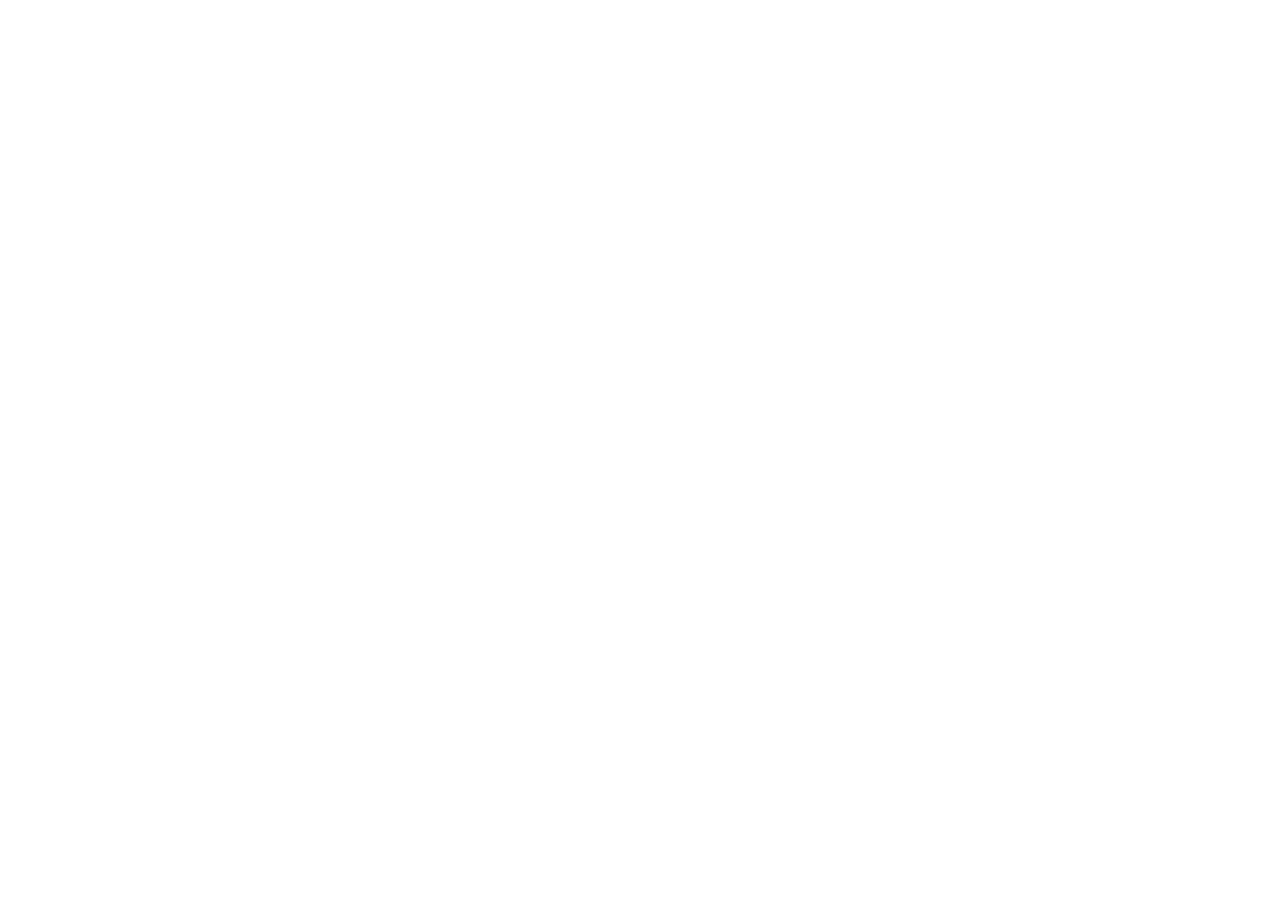
==== commit 24cfd0df: "Update index.html" ====
--- a/index.html
+++ b/index.html
@@ -55,6 +55,13 @@
 
   <link rel="stylesheet" href="style.css" />
   <link rel="icon" href="data:image/svg+xml,<svg xmlns='http://www.w3.org/2000/svg' viewBox='0 0 100 100'><text y='.9em' font-size='90'>🔍</text></svg>" />
+  <link rel="canonical" href="https://textlens.online/">
+
+<script>
+if (location.pathname === "/index.html") {
+  location.replace("https://textlens.online/");
+}
+</script>
 </head>
 <body>
 
